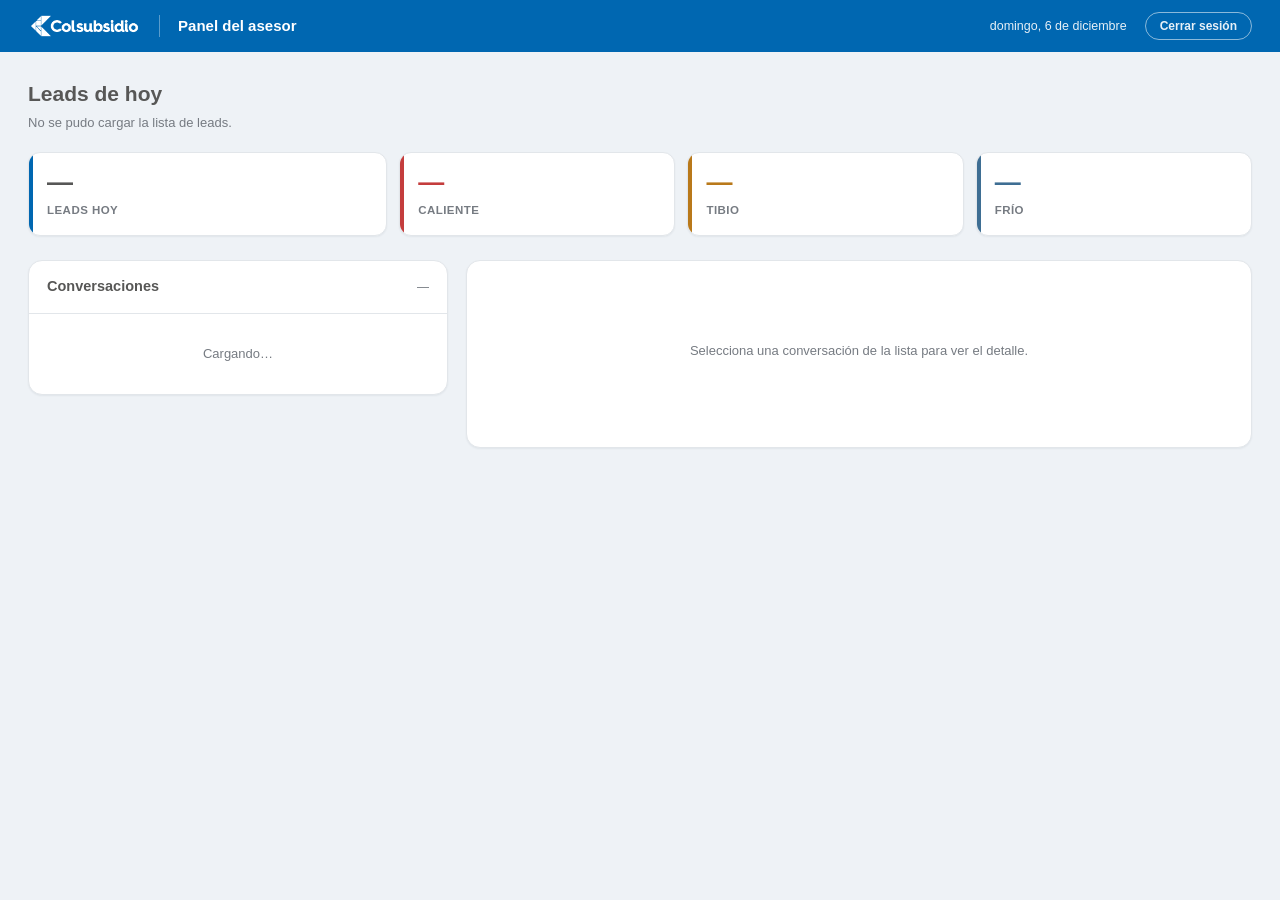
==== static/asesor.html @ 98327824 "Agregar panel del asesor comercial: leads del dia y calculo de segmentacion - Nueva pagina /asesor (" ====
<!doctype html>
<html lang="es">
<head>
<meta charset="utf-8" />
<meta name="viewport" content="width=device-width, initial-scale=1" />
<title>Panel del asesor — Colsubsidio Vivienda</title>
<link rel="stylesheet" href="/static/style.css?v=4" />
<link rel="stylesheet" href="/static/asesor.css?v=1" />
</head>
<body class="pagina-asesor">

<div class="asesor-topbar">
  <img src="/static/img/logo-wordmark-blanco.png?v=4" alt="Colsubsidio" />
  <div class="divisor"></div>
  <div class="titulo">Panel del asesor</div>
  <div class="fecha" id="fecha-hoy"></div>
  <button id="btn-cerrar-sesion" class="asesor-btn-cerrar-sesion">Cerrar sesión</button>
</div>

<div class="asesor-contenido">
  <div class="asesor-encabezado">
    <div>
      <h1>Leads de hoy</h1>
      <div class="sub" id="resumen-sub">Cargando…</div>
    </div>
  </div>

  <div class="asesor-tiles">
    <div class="asesor-tile total">
      <div class="num" id="tile-total">—</div>
      <div class="asesor-etiqueta">Leads hoy</div>
    </div>
    <div class="asesor-tile caliente">
      <div class="num" id="tile-caliente">—</div>
      <div class="asesor-etiqueta">Caliente</div>
    </div>
    <div class="asesor-tile tibio">
      <div class="num" id="tile-tibio">—</div>
      <div class="asesor-etiqueta">Tibio</div>
    </div>
    <div class="asesor-tile frio">
      <div class="num" id="tile-frio">—</div>
      <div class="asesor-etiqueta">Frío</div>
    </div>
  </div>

  <div class="asesor-cuerpo">
    <div class="asesor-panel-caja">
      <div class="asesor-panel-header">
        <h2>Conversaciones</h2>
        <span class="conteo" id="conteo-leads">—</span>
      </div>
      <div class="asesor-lista" id="lista-leads">
        <div class="asesor-vacio">Cargando…</div>
      </div>
    </div>

    <div class="asesor-panel-caja">
      <div class="asesor-detalle-scroll" id="detalle">
        <div class="asesor-vacio-detalle">Selecciona una conversación de la lista para ver el detalle.</div>
      </div>
    </div>
  </div>
</div>

<script src="/static/asesor.js?v=1"></script>
</body>
</html>
---- static/style.css ----
:root {
  --amarillo: #ffd000;
  --amarillo-oscuro: #e0b800;
  --azul: #0067b1;
  --azul-oscuro: #004d85;
  --grafito: #575756;
  --fondo: #f7f9fb;
  --blanco: #ffffff;
  --burbuja-bot: #ffffff;
  --burbuja-user: #eaf4ff;
  --borde: #e2e6ea;
}

* { box-sizing: border-box; }

body {
  margin: 0;
  font-family: "Segoe UI", Roboto, Arial, sans-serif;
  background: var(--fondo);
  color: var(--grafito);
  line-height: 1.5;
}

.contenedor {
  max-width: 1100px;
  margin: 0 auto;
  padding: 0 24px;
}

a { color: var(--azul); }

.btn {
  border: none;
  border-radius: 8px;
  padding: 12px 22px;
  font-size: 15px;
  font-weight: 600;
  cursor: pointer;
  transition: transform 0.1s ease, opacity 0.15s ease;
}
.btn:hover { opacity: 0.9; }
.btn:active { transform: scale(0.98); }
.btn-amarillo { background: var(--amarillo); color: #1a1a1a; }
.btn-azul { background: var(--azul); color: white; }
.btn-grande { padding: 16px 30px; font-size: 17px; }

/* ---------- Header ---------- */
.sitio-header {
  background: var(--azul);
  position: sticky;
  top: 0;
  z-index: 20;
}
.sitio-header-interior {
  display: flex;
  align-items: center;
  justify-content: space-between;
  padding: 14px 24px;
}
.logo-wordmark { height: 28px; }
.sitio-nav { display: flex; align-items: center; gap: 24px; }
.sitio-nav a {
  color: white;
  text-decoration: none;
  font-size: 14px;
  opacity: 0.9;
}
.sitio-nav a:hover { opacity: 1; text-decoration: underline; }

/* ---------- Hero ---------- */
.hero {
  background: linear-gradient(135deg, var(--azul) 0%, var(--azul-oscuro) 100%);
  color: white;
  overflow: hidden;
}
.hero-interior {
  display: flex;
  align-items: center;
  justify-content: space-between;
  gap: 40px;
  padding: 72px 24px;
}
.hero-texto { max-width: 560px; }
.etiqueta {
  display: inline-block;
  background: var(--amarillo);
  color: #1a1a1a;
  font-size: 12px;
  font-weight: 700;
  letter-spacing: 0.04em;
  text-transform: uppercase;
  padding: 5px 12px;
  border-radius: 999px;
  margin-bottom: 16px;
}
.hero h1 {
  font-size: 38px;
  line-height: 1.15;
  margin: 0 0 16px;
}
.hero p {
  font-size: 16px;
  opacity: 0.92;
  margin: 0 0 28px;
}
.hero-marca {
  flex-shrink: 0;
  width: 220px;
  height: 220px;
  display: flex;
  align-items: center;
  justify-content: center;
}
.hero-marca img {
  width: 100%;
  height: 100%;
  object-fit: contain;
  filter: drop-shadow(0 8px 24px rgba(0,0,0,0.25));
}

/* ---------- Proyectos ---------- */
.proyectos { padding: 64px 0; }
.proyectos h2 { font-size: 26px; margin-bottom: 6px; color: #1a1a1a; }
.proyectos-sub { color: #6b7280; margin-top: 0; margin-bottom: 28px; }

.proyectos-grid {
  display: grid;
  grid-template-columns: repeat(auto-fill, minmax(240px, 1fr));
  gap: 18px;
}
.proyecto-card {
  background: white;
  border: 1px solid var(--borde);
  border-radius: 12px;
  padding: 18px;
  border-top: 4px solid var(--amarillo);
}
.proyecto-card h3 {
  margin: 0 0 6px;
  font-size: 16px;
  color: #1a1a1a;
}
.proyecto-card .ciudad {
  font-size: 13px;
  color: #6b7280;
  margin-bottom: 10px;
}
.proyecto-card .segmento {
  display: inline-block;
  font-size: 11px;
  font-weight: 700;
  color: var(--azul);
  background: #e8f2fa;
  padding: 3px 8px;
  border-radius: 999px;
  margin-bottom: 10px;
}
.proyecto-card .amenities {
  font-size: 12.5px;
  color: var(--grafito);
  margin: 0;
  padding: 0;
  list-style: none;
}
.proyecto-card .amenities li { display: inline; }
.proyecto-card .amenities li:not(:last-child)::after { content: " · "; }
.proyecto-card .brochure-link {
  display: inline-block;
  margin-top: 12px;
  font-size: 12.5px;
  font-weight: 600;
  color: var(--azul);
  text-decoration: none;
}
.proyecto-card .brochure-link:hover { text-decoration: underline; }

/* ---------- Panel del asesor (pruebas) ---------- */
.asesor-panel {
  background: white;
  border-top: 1px solid var(--borde);
  padding: 56px 0 72px;
}
.asesor-panel-encabezado {
  display: flex;
  align-items: center;
  gap: 12px;
  margin-bottom: 6px;
}
.asesor-panel-encabezado h2 { font-size: 22px; margin: 0; color: #1a1a1a; }
.chip-prueba {
  font-size: 11px;
  font-weight: 700;
  text-transform: uppercase;
  letter-spacing: 0.03em;
  background: #fff4cc;
  color: #8a6d00;
  border: 1px solid #f0d873;
  padding: 3px 10px;
  border-radius: 999px;
}

#resumen-vacio { color: #6b7280; font-size: 14px; }
#resumen-contenido {
  background: var(--fondo);
  border: 1px solid var(--borde);
  border-radius: 10px;
  padding: 18px;
  font-size: 13px;
  white-space: pre-wrap;
  font-family: "Segoe UI", Roboto, Arial, sans-serif;
  max-width: 720px;
}
#btn-enviar-asesor { margin-top: 14px; }
#estado-envio { margin-top: 10px; font-size: 13px; }

/* ---------- Footer ---------- */
.sitio-footer {
  background: var(--grafito);
  color: white;
  padding: 20px 0;
  font-size: 13px;
  text-align: center;
}
.sitio-footer p { margin: 0; opacity: 0.85; }

/* ---------- Widget de chat flotante ---------- */
.chat-flotante-btn {
  position: fixed;
  bottom: 26px;
  right: 26px;
  width: 60px;
  height: 60px;
  border-radius: 50%;
  border: none;
  background: var(--amarillo);
  color: #1a1a1a;
  box-shadow: 0 6px 18px rgba(0,0,0,0.25);
  cursor: pointer;
  display: flex;
  align-items: center;
  justify-content: center;
  z-index: 30;
  transition: transform 0.15s ease;
}
.chat-flotante-btn:hover { transform: scale(1.06); }

.ventana-chat {
  position: fixed;
  bottom: 100px;
  right: 26px;
  width: 380px;
  height: 560px;
  max-height: calc(100vh - 140px);
  background: white;
  border-radius: 16px;
  box-shadow: 0 12px 40px rgba(0,0,0,0.25);
  display: flex;
  flex-direction: column;
  overflow: hidden;
  z-index: 30;
}

.chat-header {
  background: var(--azul);
  color: white;
  padding: 14px 16px;
  display: flex;
  align-items: center;
  gap: 12px;
}
.chat-header-avatar {
  width: 34px;
  height: 34px;
  background: white;
  border-radius: 50%;
  padding: 5px;
  object-fit: contain;
}
.chat-header-texto { flex: 1; min-width: 0; }
.chat-header-nombre {
  font-weight: 600;
  font-size: 14.5px;
  white-space: nowrap;
  overflow: hidden;
  text-overflow: ellipsis;
}
.chat-header-estado { font-size: 12px; opacity: 0.85; }
.chat-header-cerrar {
  background: none;
  border: none;
  color: white;
  font-size: 16px;
  cursor: pointer;
  opacity: 0.85;
  padding: 4px;
}
.chat-header-cerrar:hover { opacity: 1; }
.chat-header-finalizar {
  background: none;
  border: 1px solid rgba(255,255,255,0.6);
  color: white;
  font-size: 12px;
  font-weight: 600;
  border-radius: 999px;
  padding: 5px 12px;
  cursor: pointer;
  opacity: 0.9;
  flex-shrink: 0;
}
.chat-header-finalizar:hover { opacity: 1; background: rgba(255,255,255,0.12); }

.chat-inicio {
  padding: 22px;
  flex: 1;
  display: flex;
  flex-direction: column;
}
.chat-inicio p { margin-top: 0; font-size: 14px; }
.chat-inicio input {
  width: 100%;
  padding: 10px 12px;
  border: 1px solid var(--borde);
  border-radius: 8px;
  font-size: 14px;
  margin-bottom: 14px;
}
.chat-inicio .btn { width: 100%; }
.ayuda { font-size: 12px; color: #6b7280; margin-top: 14px; }

.chat-cuerpo {
  display: flex;
  flex-direction: column;
  flex: 1;
  min-height: 0;
}
.chat-mensajes {
  flex: 1;
  overflow-y: auto;
  padding: 16px;
  display: flex;
  flex-direction: column;
  gap: 10px;
  background: var(--fondo);
}
.burbuja {
  max-width: 82%;
  padding: 9px 13px;
  border-radius: 12px;
  font-size: 14px;
  line-height: 1.45;
  box-shadow: 0 1px 2px rgba(0,0,0,0.06);
  white-space: pre-wrap;
}
.burbuja.bot {
  align-self: flex-start;
  background: var(--burbuja-bot);
  border: 1px solid var(--borde);
  border-top-left-radius: 2px;
}
.burbuja.user {
  align-self: flex-end;
  background: var(--azul);
  color: white;
  border-top-right-radius: 2px;
}

.burbuja a {
  word-break: break-all;
}
.burbuja.bot a {
  color: var(--azul);
}
.burbuja.user a {
  color: white;
  text-decoration-color: rgba(255,255,255,0.6);
}

.burbuja.escribiendo {
  display: flex;
  align-items: center;
  gap: 4px;
  padding: 12px 14px;
}
.burbuja.escribiendo span {
  width: 6px;
  height: 6px;
  border-radius: 50%;
  background: #b6bcc2;
  animation: parpadeo 1.2s infinite ease-in-out;
}
.burbuja.escribiendo span:nth-child(2) { animation-delay: 0.2s; }
.burbuja.escribiendo span:nth-child(3) { animation-delay: 0.4s; }
@keyframes parpadeo {
  0%, 60%, 100% { opacity: 0.3; transform: translateY(0); }
  30% { opacity: 1; transform: translateY(-3px); }
}

.chat-input-bar {
  display: flex;
  gap: 8px;
  padding: 12px;
  background: white;
  border-top: 1px solid var(--borde);
}
.chat-input-bar input {
  flex: 1;
  padding: 10px 14px;
  border-radius: 20px;
  border: 1px solid var(--borde);
  font-size: 14px;
}
.chat-input-bar input:focus { outline: 2px solid var(--azul); outline-offset: -1px; }
.chat-input-bar button {
  width: 40px;
  height: 40px;
  border-radius: 50%;
  border: none;
  background: var(--azul);
  color: white;
  font-size: 15px;
  cursor: pointer;
  flex-shrink: 0;
}
.chat-input-bar button:hover { background: var(--azul-oscuro); }
.chat-input-bar input:disabled, .chat-input-bar button:disabled {
  opacity: 0.5;
  cursor: not-allowed;
}

.chat-finalizado-barra {
  display: flex;
  align-items: center;
  justify-content: space-between;
  gap: 10px;
  padding: 12px;
  background: white;
  border-top: 1px solid var(--borde);
  font-size: 13px;
  color: var(--grafito);
}
.chat-finalizado-barra .btn {
  padding: 8px 14px;
  font-size: 13px;
  white-space: nowrap;
}

.oculto { display: none !important; }

/* ---------- Responsive ---------- */
@media (max-width: 720px) {
  .hero-interior { flex-direction: column; text-align: center; padding: 48px 20px; }
  .hero-texto { max-width: none; }
  .hero-marca { width: 140px; height: 140px; }
  .sitio-nav { gap: 12px; }
  .sitio-nav a { display: none; }
  .ventana-chat {
    top: 0;
    right: 0;
    bottom: 0;
    left: 0;
    width: auto;
    max-height: none;
    border-radius: 0;
    /* pantalla completa en movil: si se usara una caja flotante con bottom
       fijo + vh, el teclado en pantalla la desalinea (el header y el boton
       de cerrar quedan tapados/fuera de la vista al escribir). 100dvh se
       ajusta al viewport visible cuando el teclado esta abierto; el 100vh
       de respaldo es para navegadores que no soportan dvh (la declaracion
       invalida se ignora, no pisa la anterior). */
    height: 100vh;
    height: 100dvh;
  }
  .chat-flotante-btn { right: 18px; bottom: 18px; }
}
---- static/asesor.css ----
/* Estilos del panel del asesor comercial (/asesor). Reutiliza las
   variables de marca y los componentes (.btn, .burbuja, etc.) definidos en
   style.css -- este archivo solo agrega lo que es especifico del dashboard. */

:root {
  --azul-tinta: #e7f0f8;
  --panel-fondo: #eef2f6;
  --texto-tenue: #767b82;

  --caliente: #c43d3d;    --caliente-bg: #fbe8e7;
  --tibio: #b9791a;       --tibio-bg: #fbf1de;
  --frio: #3e6e93;        --frio-bg: #e9f1f7;
  --sindatos: #6b6b6a;    --sindatos-bg: #ececec;
}

body.pagina-asesor {
  background: var(--panel-fondo);
}

.asesor-topbar {
  background: var(--azul);
  color: white;
  padding: 12px 28px;
  display: flex;
  align-items: center;
  gap: 18px;
  position: sticky;
  top: 0;
  z-index: 10;
}
.asesor-topbar img { height: 24px; display: block; }
.asesor-topbar .divisor { width: 1px; height: 22px; background: rgba(255, 255, 255, 0.35); }
.asesor-topbar .titulo { font-size: 15px; font-weight: 600; }
.asesor-topbar .fecha { margin-left: auto; font-size: 12.5px; opacity: 0.9; }
.asesor-btn-cerrar-sesion {
  background: none;
  border: 1px solid rgba(255, 255, 255, 0.6);
  color: white;
  font-size: 12px;
  font-weight: 600;
  border-radius: 999px;
  padding: 6px 14px;
  cursor: pointer;
  opacity: 0.9;
  flex-shrink: 0;
}
.asesor-btn-cerrar-sesion:hover { opacity: 1; background: rgba(255, 255, 255, 0.12); }

.asesor-contenido {
  max-width: 1280px;
  margin: 0 auto;
  padding: 26px 28px 60px;
}

.asesor-encabezado {
  display: flex;
  align-items: baseline;
  justify-content: space-between;
  margin-bottom: 20px;
  flex-wrap: wrap;
  gap: 10px;
}
.asesor-encabezado h1 { font-size: 21px; margin: 0; font-weight: 700; }
.asesor-encabezado .sub { color: var(--texto-tenue); font-size: 13px; margin-top: 3px; }

/* --- Tiles de resumen --- */
.asesor-tiles {
  display: grid;
  grid-template-columns: 1.3fr repeat(3, 1fr);
  gap: 12px;
  margin-bottom: 24px;
}
.asesor-tile {
  background: white;
  border: 1px solid var(--borde);
  border-radius: 12px;
  padding: 16px 18px;
  box-shadow: 0 1px 2px rgba(20, 30, 45, 0.06);
  position: relative;
  overflow: hidden;
}
.asesor-tile::before {
  content: "";
  position: absolute; left: 0; top: 0; bottom: 0; width: 4px;
  background: var(--raya, var(--azul));
}
.asesor-tile .num { font-size: 26px; font-weight: 800; font-variant-numeric: tabular-nums; line-height: 1; }
.asesor-tile .asesor-etiqueta {
  font-size: 11.5px; font-weight: 700; text-transform: uppercase;
  letter-spacing: 0.04em; color: var(--texto-tenue); margin-top: 7px;
}
.asesor-tile.total { --raya: var(--azul); }
.asesor-tile.caliente { --raya: var(--caliente); }
.asesor-tile.tibio { --raya: var(--tibio); }
.asesor-tile.frio { --raya: var(--frio); }
.asesor-tile.caliente .num { color: var(--caliente); }
.asesor-tile.tibio .num { color: var(--tibio); }
.asesor-tile.frio .num { color: var(--frio); }

/* --- Layout de dos columnas --- */
.asesor-cuerpo {
  display: grid;
  grid-template-columns: minmax(0, 420px) 1fr;
  gap: 18px;
  align-items: start;
}
.asesor-panel-caja {
  background: white;
  border: 1px solid var(--borde);
  border-radius: 14px;
  box-shadow: 0 1px 2px rgba(20, 30, 45, 0.06);
}
.asesor-panel-header {
  padding: 15px 18px;
  border-bottom: 1px solid var(--borde);
  display: flex; align-items: center; justify-content: space-between;
}
.asesor-panel-header h2 { font-size: 14.5px; margin: 0; font-weight: 700; }
.asesor-panel-header .conteo { font-size: 12px; color: var(--texto-tenue); }

/* --- Lista de leads --- */
.asesor-lista { max-height: 640px; overflow-y: auto; }
.asesor-fila {
  display: flex; align-items: center; gap: 12px;
  padding: 13px 18px; border-bottom: 1px solid var(--borde);
  cursor: pointer; transition: background 0.12s ease;
}
.asesor-fila:last-child { border-bottom: none; }
.asesor-fila:hover { background: var(--azul-tinta); }
.asesor-fila.activa { background: var(--azul-tinta); box-shadow: inset 3px 0 0 var(--azul); }
.asesor-fila .iniciales {
  width: 34px; height: 34px; border-radius: 50%;
  background: var(--fondo); border: 1px solid var(--borde);
  display: flex; align-items: center; justify-content: center;
  font-size: 12px; font-weight: 700; color: var(--grafito); flex-shrink: 0;
}
.asesor-fila .info { flex: 1; min-width: 0; }
.asesor-fila .nombre {
  font-size: 13.5px; font-weight: 600;
  white-space: nowrap; overflow: hidden; text-overflow: ellipsis;
  display: flex; align-items: center; gap: 6px;
}
.asesor-fila .meta {
  font-size: 11.5px; color: var(--texto-tenue); margin-top: 2px;
  white-space: nowrap; overflow: hidden; text-overflow: ellipsis;
}
.asesor-fila .derecha { text-align: right; flex-shrink: 0; }
.asesor-fila .score { font-size: 15px; font-weight: 800; font-variant-numeric: tabular-nums; }
.asesor-fila .hora { font-size: 11px; color: var(--texto-tenue); margin-top: 2px; }

.asesor-pill {
  display: inline-flex; align-items: center; gap: 5px;
  font-size: 10.5px; font-weight: 700; text-transform: uppercase; letter-spacing: 0.03em;
  padding: 3px 9px; border-radius: 999px;
}
.asesor-pill.caliente { background: var(--caliente-bg); color: var(--caliente); }
.asesor-pill.tibio { background: var(--tibio-bg); color: var(--tibio); }
.asesor-pill.frio { background: var(--frio-bg); color: var(--frio); }
.asesor-pill.sindatos { background: var(--sindatos-bg); color: var(--sindatos); }

.asesor-punto-en-curso {
  width: 6px; height: 6px; border-radius: 50%; background: #2fa84f; flex-shrink: 0;
  animation: asesor-pulso-verde 1.8s infinite;
}
@keyframes asesor-pulso-verde {
  0%, 100% { box-shadow: 0 0 0 0 rgba(47, 168, 79, 0.5); }
  70% { box-shadow: 0 0 0 5px rgba(47, 168, 79, 0); }
}

.asesor-vacio {
  padding: 30px 18px; text-align: center; color: var(--texto-tenue); font-size: 13px;
}

/* --- Panel de detalle --- */
.asesor-detalle-scroll { padding: 20px 22px 26px; }
.asesor-detalle-encabezado {
  display: flex; align-items: flex-start; justify-content: space-between; gap: 14px; margin-bottom: 18px;
}
.asesor-detalle-encabezado .quien { display: flex; align-items: center; gap: 12px; }
.asesor-avatar-grande {
  width: 44px; height: 44px; border-radius: 50%;
  background: var(--azul-tinta); color: var(--azul);
  display: flex; align-items: center; justify-content: center;
  font-weight: 800; font-size: 15px; flex-shrink: 0;
}
.asesor-detalle-encabezado h3 { margin: 0; font-size: 17px; font-weight: 700; }
.asesor-detalle-encabezado .telefono { font-size: 12.5px; color: var(--texto-tenue); margin-top: 2px; }
.asesor-estado-fase {
  font-size: 11.5px; font-weight: 700; color: var(--texto-tenue);
  text-transform: uppercase; letter-spacing: 0.03em;
  display: flex; align-items: center; gap: 6px; margin-top: 6px;
}

.asesor-seccion-titulo {
  font-size: 11px; font-weight: 700; text-transform: uppercase; letter-spacing: 0.05em;
  color: var(--texto-tenue); margin: 26px 0 10px;
}
.asesor-seccion-titulo:first-of-type { margin-top: 0; }

/* --- Torta del score --- */
.asesor-torta-wrap {
  display: flex; align-items: center; gap: 20px; flex-wrap: wrap;
  background: var(--fondo); border: 1px solid var(--borde); border-radius: 12px; padding: 16px;
}
.asesor-torta-wrap svg { width: 150px; height: 150px; flex-shrink: 0; }
.asesor-torta-leyenda { list-style: none; margin: 0; padding: 0; flex: 1; min-width: 200px; }
.asesor-torta-leyenda li { display: flex; align-items: center; gap: 8px; font-size: 12.5px; padding: 5px 0; }
.asesor-torta-leyenda .swatch { width: 10px; height: 10px; border-radius: 3px; flex-shrink: 0; }
.asesor-torta-leyenda .etiqueta-item { flex: 1; min-width: 0; }
.asesor-torta-leyenda .valor-item { font-weight: 700; font-variant-numeric: tabular-nums; flex-shrink: 0; }
.asesor-torta-leyenda .pct-item { color: var(--texto-tenue); font-size: 11px; flex-shrink: 0; width: 34px; text-align: right; }

.asesor-sin-score {
  background: var(--sindatos-bg); color: var(--sindatos);
  border-radius: 12px; padding: 16px; font-size: 13px; line-height: 1.5;
}

/* --- Tarjetas de apoyo --- */
.asesor-tarjetas-apoyo { display: grid; grid-template-columns: 1fr 1fr; gap: 10px; }
.asesor-tarjeta-apoyo { border: 1px solid var(--borde); border-radius: 10px; padding: 12px 13px; }
.asesor-tarjeta-apoyo .titulo-mini {
  font-size: 11px; font-weight: 700; color: var(--texto-tenue);
  text-transform: uppercase; letter-spacing: 0.03em; margin-bottom: 7px;
}
.asesor-tarjeta-apoyo .dato-linea { display: flex; justify-content: space-between; font-size: 12.5px; padding: 3px 0; }
.asesor-tarjeta-apoyo .dato-linea span:last-child { font-weight: 700; font-variant-numeric: tabular-nums; }
.asesor-subsidio-item { font-size: 12.5px; padding: 6px 0; border-bottom: 1px dashed var(--borde); }
.asesor-subsidio-item:last-child { border-bottom: none; }
.asesor-subsidio-item .nombre-sub { font-weight: 700; }
.asesor-subsidio-item .req-sub { color: var(--texto-tenue); font-size: 11.5px; }

/* --- Transcript (reutiliza .burbuja de style.css) --- */
.asesor-chat-transcript {
  background: var(--fondo); border: 1px solid var(--borde); border-radius: 12px; padding: 14px;
  display: flex; flex-direction: column; gap: 9px; max-height: 340px; overflow-y: auto;
}
.asesor-chat-nota {
  text-align: center; font-size: 12px; color: var(--texto-tenue); padding: 10px 0 2px;
}
.asesor-no-disponible {
  background: var(--sindatos-bg); color: var(--texto-tenue);
  border-radius: 10px; padding: 14px; font-size: 12.5px; text-align: center;
}

.asesor-vacio-detalle {
  padding: 60px 20px; text-align: center; color: var(--texto-tenue); font-size: 13px;
}

@media (max-width: 900px) {
  .asesor-tiles { grid-template-columns: repeat(2, 1fr); }
  .asesor-cuerpo { grid-template-columns: 1fr; }
  .asesor-tarjetas-apoyo { grid-template-columns: 1fr; }
}
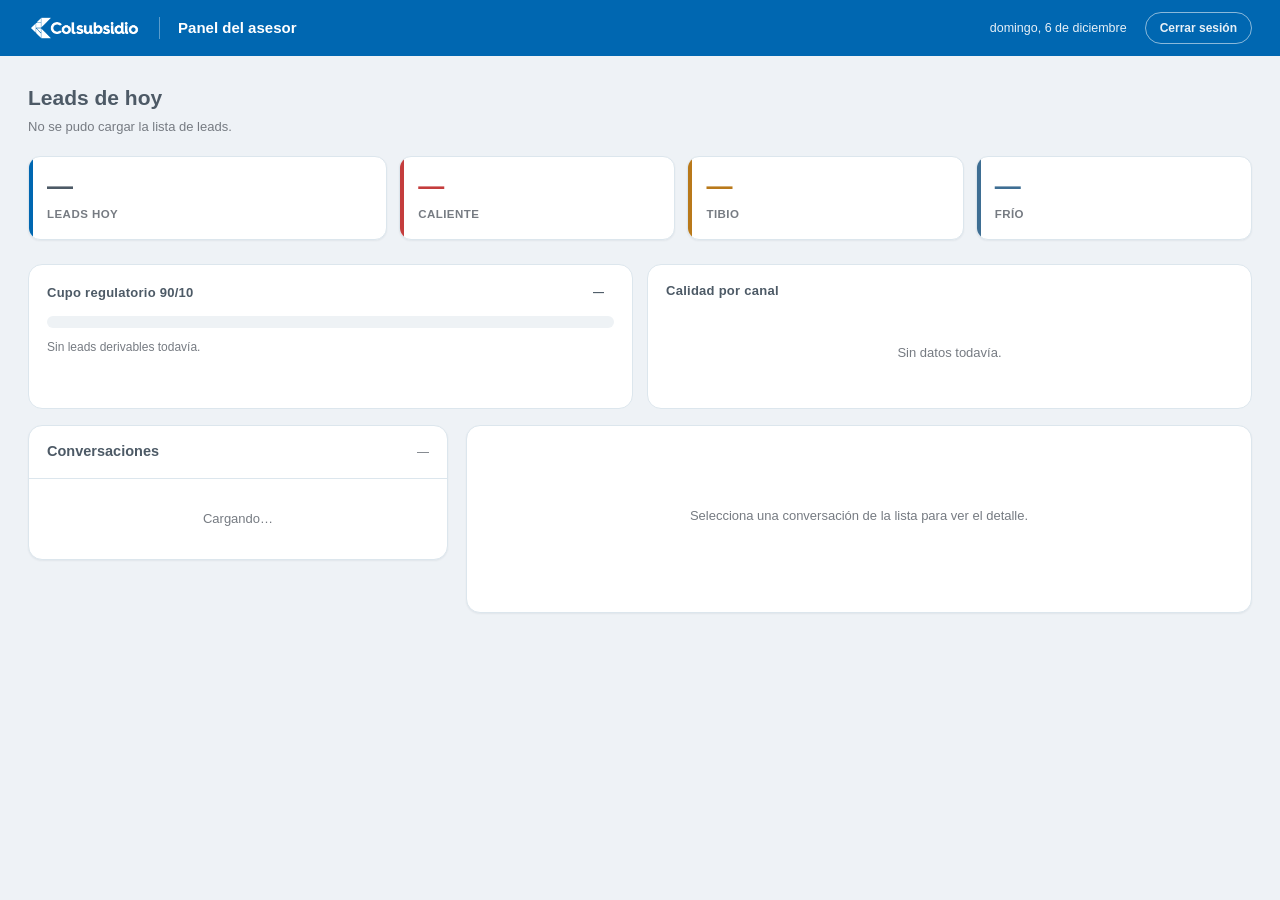
==== commit 65493812: "Conectar la demo con el problema del reto: canal, cupo 90/10 y nutricion Tres piezas que el planteo " ====
--- a/static/asesor.html
+++ b/static/asesor.html
@@ -44,6 +44,30 @@
     </div>
   </div>
 
+  <!-- La regla 90/10 es una cuota sobre el total de ventas, no un descuento
+       por lead: el scoring ya penaliza al no afiliado uno por uno, pero solo
+       una vista agregada dice cuánto cupo queda. -->
+  <div class="asesor-operacion">
+    <section class="asesor-cuota" id="bloque-cuota">
+      <header>
+        <h2>Cupo regulatorio 90/10</h2>
+        <span class="asesor-cuota-estado" id="cuota-estado">—</span>
+      </header>
+      <div class="asesor-cuota-barra" role="img" aria-labelledby="cuota-detalle">
+        <div class="asesor-cuota-afiliados" id="cuota-barra-afiliados"></div>
+        <div class="asesor-cuota-no-afiliados" id="cuota-barra-no-afiliados"></div>
+      </div>
+      <p class="asesor-cuota-detalle" id="cuota-detalle">Sin leads derivables todavía.</p>
+    </section>
+
+    <section class="asesor-canales">
+      <header><h2>Calidad por canal</h2></header>
+      <div id="tabla-canales" class="asesor-canales-tabla">
+        <div class="asesor-vacio">Sin datos todavía.</div>
+      </div>
+    </section>
+  </div>
+
   <div class="asesor-cuerpo">
     <div class="asesor-panel-caja">
       <div class="asesor-panel-header">
--- a/static/style.css
+++ b/static/style.css
@@ -1,474 +1,77 @@
-:root {
-  --amarillo: #ffd000;
-  --amarillo-oscuro: #e0b800;
-  --azul: #0067b1;
-  --azul-oscuro: #004d85;
-  --grafito: #575756;
-  --fondo: #f7f9fb;
-  --blanco: #ffffff;
-  --burbuja-bot: #ffffff;
-  --burbuja-user: #eaf4ff;
-  --borde: #e2e6ea;
-}
+:root { --amarillo:#ffd000; --amarillo-suave:#fff4bf; --azul:#0067b1; --azul-oscuro:#004d85; --azul-tinta:#073b67; --coral:#ff7a59; --menta:#c9f0d8; --grafito:#4d5a66; --fondo:#f7fafc; --blanco:#fff; --borde:#dce6ed; --sombra:0 14px 36px rgba(6, 61, 105, .14); }
+* { box-sizing:border-box; }
+body { margin:0; color:var(--grafito); background:var(--fondo); font-family:"Segoe UI", Roboto, Arial, sans-serif; line-height:1.5; }
+button, input { font:inherit; }
+button { cursor:pointer; }
+.contenedor { width:min(1100px, 100%); margin:0 auto; padding:0 24px; }
+.oculto { display:none !important; }
+.sr-only { position:absolute; width:1px; height:1px; padding:0; margin:-1px; overflow:hidden; clip:rect(0,0,0,0); white-space:nowrap; border:0; }
+.btn { border:0; border-radius:14px; padding:12px 20px; font-size:15px; font-weight:800; box-shadow:0 3px 0 rgba(0,0,0,.1); transition:transform .16s ease, box-shadow .16s ease, filter .16s ease; }
+.btn:hover { transform:translateY(-2px); filter:brightness(1.02); box-shadow:0 5px 0 rgba(0,0,0,.1); }
+.btn:active { transform:translateY(1px); box-shadow:0 1px 0 rgba(0,0,0,.1); }
+.btn-amarillo { background:var(--amarillo); color:#24303a; }
+.btn-azul { background:var(--azul); color:#fff; }
+.btn-grande { padding:15px 23px; font-size:16px; }
 
-* { box-sizing: border-box; }
+/* Landing */
+.sitio-header { position:sticky; top:0; z-index:20; background:var(--azul); box-shadow:0 2px 12px rgba(0,57,101,.18); }
+.sitio-header-interior { display:flex; align-items:center; justify-content:space-between; min-height:60px; }
+.logo-wordmark { height:28px; }
+.sitio-nav { display:flex; gap:23px; align-items:center; }
+.sitio-nav a { color:#fff; font-size:14px; font-weight:600; text-decoration:none; opacity:.92; }
+.sitio-nav a:hover { text-decoration:underline; }
+.sitio-nav .btn { padding:9px 15px; border-radius:11px; font-size:13px; }
+.hero { position:relative; overflow:hidden; color:#fff; background:linear-gradient(120deg, var(--azul) 0%, #087cc5 61%, #1598d6 100%); }
+.hero::after { content:""; position:absolute; width:500px; height:500px; right:-180px; top:-250px; border:70px solid rgba(255,255,255,.08); border-radius:50%; }
+.hero-interior { position:relative; z-index:1; display:flex; min-height:400px; align-items:center; justify-content:space-between; gap:60px; padding-top:58px; padding-bottom:58px; }
+.hero-texto { max-width:590px; }
+.etiqueta,.seccion-eyebrow { display:inline-block; color:#533c00; background:var(--amarillo); border-radius:999px; padding:5px 11px; font-size:11px; font-weight:900; letter-spacing:.08em; text-transform:uppercase; }
+.hero h1 { max-width:580px; margin:14px 0; font-size:clamp(34px, 4vw, 50px); line-height:1.06; letter-spacing:-.035em; }
+.hero p { max-width:535px; margin:0 0 26px; font-size:17px; opacity:.94; }
+.hero-ilustracion { position:relative; width:330px; height:265px; flex:none; align-self:flex-end; }
+.hero-sol { position:absolute; right:20px; top:8px; width:54px; height:54px; border-radius:50%; background:var(--amarillo); box-shadow:0 0 0 12px rgba(255,208,0,.16); }
+.hero-casa { position:absolute; bottom:0; left:66px; width:190px; height:135px; border-radius:10px 10px 0 0; background:#fff; box-shadow:inset 0 -8px #e6f3f8; }
+.hero-casa::before { content:""; position:absolute; left:-17px; top:-72px; border-left:112px solid transparent; border-right:112px solid transparent; border-bottom:78px solid #ff986c; }
+.hero-casa span { position:absolute; width:39px; height:52px; bottom:0; left:76px; border-radius:8px 8px 0 0; background:#076aaf; }
+.hero-casa i,.hero-casa b { position:absolute; top:31px; width:29px; height:31px; border:5px solid #66bddd; background:#d6f5ff; }
+.hero-casa i { left:28px; }.hero-casa b { right:28px; }
+.hero-arbol { position:absolute; bottom:0; width:26px; height:82px; border-radius:20px 20px 0 0; background:#5bc686; }
+.hero-arbol::after { content:""; position:absolute; top:-26px; left:-14px; width:54px; height:54px; border-radius:50%; background:#a9e380; }
+.hero-arbol-uno { left:17px; height:64px; }.hero-arbol-dos { right:4px; height:96px; }
+.proyectos { padding:64px 0 70px; }.seccion-eyebrow { color:#0b6695; background:#d8f3fd; }.proyectos h2 { margin:10px 0 5px; color:#20313f; font-size:28px; letter-spacing:-.02em; }.proyectos-sub { margin:0 0 27px; color:#6b7781; }
+.proyectos-grid { display:grid; grid-template-columns:repeat(auto-fill, minmax(240px, 1fr)); gap:17px; }.proyecto-card { background:#fff; padding:19px; border:1px solid var(--borde); border-radius:18px; border-bottom:4px solid #bce7f8; box-shadow:0 4px 13px rgba(29,79,107,.04); transition:transform .18s ease, box-shadow .18s ease; }.proyecto-card:hover { transform:translateY(-4px); box-shadow:var(--sombra); }.proyecto-card h3 { margin:0 0 5px; color:#1c2e3d; font-size:16px; }.proyecto-card .ciudad { margin-bottom:10px; color:#6b7781; font-size:13px; }.proyecto-card .segmento { display:inline-block; margin-bottom:10px; border-radius:999px; padding:3px 8px; color:var(--azul); background:#eaf6fc; font-size:11px; font-weight:800; }.proyecto-card .amenities { margin:0; padding:0; list-style:none; color:var(--grafito); font-size:12.5px; }.proyecto-card .amenities li { display:inline; }.proyecto-card .amenities li:not(:last-child)::after { content:" · "; }.proyecto-card .brochure-link { display:inline-block; margin-top:12px; color:var(--azul); font-size:12.5px; font-weight:800; text-decoration:none; }.proyecto-card .brochure-link:hover { text-decoration:underline; }
+.asesor-panel { padding:55px 0 70px; border-top:1px solid var(--borde); background:#fff; }.asesor-panel-encabezado { display:flex; gap:12px; align-items:center; }.asesor-panel-encabezado h2 { margin:0; color:#20313f; font-size:22px; }.chip-prueba { padding:3px 9px; border:1px solid #f0d873; border-radius:999px; color:#866900; background:#fff7d6; font-size:10px; font-weight:900; letter-spacing:.05em; text-transform:uppercase; }#resumen-vacio { color:#6b7781; font-size:14px; }#resumen-contenido { max-width:720px; padding:18px; border:1px solid var(--borde); border-radius:13px; background:var(--fondo); font-family:inherit; font-size:13px; white-space:pre-wrap; }#btn-enviar-asesor { margin-top:14px; }#estado-envio { margin-top:10px; font-size:13px; }.sitio-footer { padding:20px 0; color:#fff; background:#344653; font-size:13px; text-align:center; }.sitio-footer p { margin:0; opacity:.9; }
 
-body {
-  margin: 0;
-  font-family: "Segoe UI", Roboto, Arial, sans-serif;
-  background: var(--fondo);
-  color: var(--grafito);
-  line-height: 1.5;
-}
+/* Conversación */
+.chat-flotante-btn { position:fixed; z-index:30; right:25px; bottom:23px; display:flex; align-items:center; gap:7px; border:0; border-radius:999px; padding:13px 17px; color:#20313f; background:var(--amarillo); box-shadow:0 9px 25px rgba(2,53,92,.28); font-weight:900; transition:transform .16s ease; }.chat-flotante-btn:hover { transform:translateY(-3px) scale(1.02); }.chat-flotante-btn span:first-child { font-size:20px; }.chat-flotante-texto { font-size:14px; }
+.ventana-chat { position:fixed; z-index:31; right:25px; bottom:23px; width:430px; height:min(735px, calc(100vh - 46px)); display:flex; flex-direction:column; overflow:hidden; border:1px solid rgba(0,74,130,.12); border-radius:24px; background:#fff; box-shadow:0 21px 65px rgba(0,43,79,.27); animation:subir .28s ease both; }@keyframes subir { from { opacity:0; transform:translateY(14px) scale(.98); } to { opacity:1; transform:none; } }
+.chat-header { display:flex; align-items:center; min-height:48px; padding:0 16px; color:#eaf7ff; background:var(--azul-tinta); }.chat-header-identidad { display:flex; flex:1; align-items:center; gap:8px; font-size:12px; font-weight:700; }.chat-header-punto { width:8px; height:8px; border-radius:50%; background:#70e098; box-shadow:0 0 0 3px rgba(112,224,152,.14); }.chat-header-cerrar { width:30px; height:30px; padding:0; border:0; color:#fff; background:transparent; font-size:25px; line-height:1; opacity:.8; }.chat-header-cerrar:hover { opacity:1; }.chat-header-finalizar { margin-right:9px; border:1px solid rgba(255,255,255,.58); border-radius:999px; padding:4px 10px; color:#fff; background:transparent; font-size:11px; font-weight:800; }
+.companera { position:relative; min-height:132px; display:flex; align-items:center; overflow:hidden; padding:15px 19px; background:linear-gradient(135deg, #e4f7ff, #f7fbff); }.companera::after { content:""; position:absolute; bottom:-32px; left:-20px; width:225px; height:65px; border-radius:50%; background:#c9f0d8; opacity:.58; }.companera-texto { position:relative; z-index:1; width:57%; }.estado-avatar { display:block; margin-bottom:5px; color:#1075a3; font-size:11px; font-weight:900; text-transform:uppercase; letter-spacing:.06em; }.companera strong { display:block; color:#174566; font-size:18px; line-height:1.15; letter-spacing:-.025em; }.avatar-wrap { position:absolute; z-index:2; right:8px; bottom:-4px; width:150px; height:150px; }.avatar { width:100%; height:100%; overflow:visible; }.avatar-halo { fill:#a9e5f8; }.avatar-cuerpo { fill:#096db2; }.avatar-camiseta { fill:#ff8360; }.avatar-casa-icono { fill:#ffd000; }.avatar-cabello,.avatar-flequillo { fill:#422c41; }.avatar-cara { fill:#bd704f; }.avatar-mejilla { fill:#e99778; opacity:.5; }.avatar-ojo { fill:#263348; }.avatar-boca { fill:none; stroke:#843b38; stroke-width:2.3; stroke-linecap:round; }.avatar-brazo { fill:none; stroke:#bd704f; stroke-width:12; stroke-linecap:round; }.chispa { position:absolute; z-index:3; color:#ffb800; font-size:20px; opacity:0; }.chispa-uno { top:23px; left:16px; }.chispa-dos { right:8px; top:45px; }
+.progreso-chat { padding:9px 19px 11px; border-bottom:1px solid #ebf0f2; background:#fff; }.progreso-label { display:flex; justify-content:space-between; margin-bottom:6px; color:#73818b; font-size:11px; font-weight:800; }.progreso-label span:first-child { color:#27719a; }.progreso-pista { height:8px; overflow:hidden; border-radius:999px; background:#e7eef2; }.progreso-barra { width:0%; height:100%; border-radius:inherit; background:linear-gradient(90deg, #42c68b, #9ce0a7); transition:width .55s cubic-bezier(.2,.9,.25,1); }
+.chat-inicio { display:flex; flex:1; flex-direction:column; padding:23px 20px; background:#fff; }.chat-inicio p { margin:0 0 16px; color:#60707b; font-size:14px; }.chat-inicio input { width:100%; margin-bottom:12px; padding:13px 14px; border:2px solid #dce8ed; border-radius:13px; color:#263948; outline:0; }.chat-inicio input:focus { border-color:#4cb9df; box-shadow:0 0 0 3px rgba(76,185,223,.15); }.chat-inicio .btn { width:100%; }.ayuda { margin-top:17px !important; color:#87939c !important; font-size:12px !important; }.chat-cuerpo { display:flex; flex:1; min-height:0; flex-direction:column; }.chat-mensajes { display:flex; flex:1; flex-direction:column; gap:11px; overflow-y:auto; padding:16px 17px; background:#f7fafc; }.burbuja { max-width:84%; padding:10px 13px; border-radius:15px; font-size:14px; line-height:1.42; white-space:pre-wrap; animation:mensaje-entra .25s ease both; }@keyframes mensaje-entra { from { opacity:0; transform:translateY(5px); } to { opacity:1; transform:none; } }.burbuja.bot { align-self:flex-start; border:1px solid #e0e9ed; border-bottom-left-radius:4px; color:#40515d; background:#fff; box-shadow:0 2px 7px rgba(22,64,91,.05); }.burbuja.user { align-self:flex-end; border-bottom-right-radius:4px; color:#fff; background:var(--azul); }.burbuja a { word-break:break-all; }.burbuja.bot a { color:var(--azul); }.burbuja.user a { color:#fff; }.burbuja.escribiendo { display:flex; align-items:center; gap:4px; min-width:60px; padding:13px 14px; }.burbuja.escribiendo span { width:6px; height:6px; border-radius:50%; background:#76a3bc; animation:parpadeo 1.15s infinite ease-in-out; }.burbuja.escribiendo span:nth-child(2) { animation-delay:.16s; }.burbuja.escribiendo span:nth-child(3) { animation-delay:.32s; }@keyframes parpadeo { 0%,60%,100% { opacity:.25; transform:translateY(0); } 30% { opacity:1; transform:translateY(-3px); } }
+.respuestas-rapidas { display:flex; flex-wrap:wrap; gap:7px; padding:10px 13px; border-top:1px solid #edf1f4; background:#fff; }.respuesta-rapida { max-width:100%; overflow:hidden; border:1px solid #9bd4eb; border-radius:999px; padding:7px 11px; color:#126d9a; background:#f3fbfe; font-size:12px; font-weight:800; text-overflow:ellipsis; white-space:nowrap; transition:background .15s ease, transform .15s ease; }.respuesta-rapida:hover { transform:translateY(-1px); background:#dff4fb; }.proyecto-recomendado { margin:0 13px 10px; padding:14px; border:1px solid #9edec0; border-radius:15px; background:linear-gradient(135deg, #f2fff6, #fffef2); box-shadow:0 4px 12px rgba(22,109,69,.08); animation:mensaje-entra .3s ease both; }.recomendado-insignia { display:inline-block; margin-bottom:4px; color:#177449; font-size:10px; font-weight:900; letter-spacing:.05em; text-transform:uppercase; }.proyecto-recomendado h3 { margin:0; color:#174566; font-size:17px; }.proyecto-recomendado p { margin:3px 0 7px; color:#55706f; font-size:12px; }.proyecto-recomendado ul { display:flex; flex-wrap:wrap; gap:5px; margin:0; padding:0; list-style:none; }.proyecto-recomendado li { border-radius:999px; padding:3px 7px; color:#336153; background:#dff6e7; font-size:11px; }.recomendado-brochure { display:inline-block; margin-top:10px; color:#0073b8; font-size:12px; font-weight:900; text-decoration:none; }.recomendado-brochure:hover { text-decoration:underline; }
+.chat-input-bar { display:flex; gap:8px; align-items:center; padding:11px 12px; border-top:1px solid #e3eaee; background:#fff; }.chat-input-bar input { flex:1; min-width:0; border:2px solid #dce8ed; border-radius:999px; padding:10px 13px; outline:0; font-size:14px; }.chat-input-bar input:focus { border-color:#4cb9df; }.chat-input-bar button { width:39px; height:39px; flex:none; border:0; border-radius:50%; color:#fff; background:var(--azul); font-size:17px; }.chat-input-bar .btn-microfono { color:#27719a; background:#e4f6fc; font-size:25px; line-height:1; transform:rotate(180deg); }.chat-input-bar .btn-microfono.escuchando { color:#fff; background:var(--coral); animation:pulso .9s infinite; }@keyframes pulso { 50% { box-shadow:0 0 0 6px rgba(255,122,89,.2); } }.chat-input-bar input:disabled,.chat-input-bar button:disabled { cursor:not-allowed; opacity:.5; }.chat-finalizado-barra { display:flex; align-items:center; justify-content:space-between; gap:9px; padding:12px; border-top:1px solid #e3eaee; color:#63727e; background:#fff; font-size:12px; }.chat-finalizado-barra .btn { padding:8px 11px; border-radius:11px; font-size:12px; }
 
-.contenedor {
-  max-width: 1100px;
-  margin: 0 auto;
-  padding: 0 24px;
-}
+/* Estados de Lina */
+.companera[data-estado="pensando"] .avatar-ojo { animation:mirar 1s ease-in-out infinite alternate; }.companera[data-estado="pensando"] .avatar-boca { d:path("M 75 84 Q 80 81 85 84"); }.companera[data-estado="curiosa"] .avatar-ojo-izq { transform:translateY(-2px); }.companera[data-estado="curiosa"] .avatar-ojo-der { transform:translateY(-2px); }.companera[data-estado="curiosa"] .avatar-boca { d:path("M 77 84 Q 80 82 83 84"); }.companera[data-estado="celebrando"] .chispa { opacity:1; animation:brillo .8s ease-in-out infinite alternate; }.companera[data-estado="celebrando"] .avatar { animation:celebrar .55s ease-in-out infinite alternate; }.companera[data-estado="despedida"] .avatar-brazo-der { animation:saludar .55s ease-in-out infinite alternate; transform-origin:105px 111px; }.companera[data-estado="despedida"] .avatar-boca { d:path("M 73 80 Q 80 89 88 80"); }@keyframes mirar { to { transform:translateX(2px); } }@keyframes brillo { to { transform:scale(1.3) rotate(15deg); } }@keyframes celebrar { to { transform:translateY(-4px) rotate(1deg); } }@keyframes saludar { to { transform:rotate(-18deg); } }
 
-a { color: var(--azul); }
+@media (max-width:720px) { .contenedor { padding:0 20px; }.sitio-nav a { display:none; }.hero-interior { min-height:480px; flex-direction:column; gap:10px; padding-top:46px; text-align:center; }.hero p { font-size:16px; }.hero-ilustracion { width:260px; height:208px; margin-bottom:-58px; }.hero-casa { left:40px; transform:scale(.8); transform-origin:bottom left; }.hero-sol { right:3px; }.proyectos { padding-top:50px; }.chat-flotante-btn { right:16px; bottom:16px; }.ventana-chat { top:0; right:0; bottom:0; left:0; width:auto; height:100vh; height:100dvh; border:0; border-radius:0; }.companera { min-height:122px; }.avatar-wrap { right:0; width:140px; height:140px; }.companera-texto { width:61%; }.companera strong { font-size:16px; }.asesor-panel-encabezado { align-items:flex-start; flex-direction:column; gap:6px; }.chat-header { min-height:52px; } }
+@media (prefers-reduced-motion:reduce) { *,*::before,*::after { scroll-behavior:auto !important; animation-duration:.01ms !important; animation-iteration-count:1 !important; transition-duration:.01ms !important; } }
 
-.btn {
-  border: none;
-  border-radius: 8px;
-  padding: 12px 22px;
-  font-size: 15px;
-  font-weight: 600;
-  cursor: pointer;
-  transition: transform 0.1s ease, opacity 0.15s ease;
-}
-.btn:hover { opacity: 0.9; }
-.btn:active { transform: scale(0.98); }
-.btn-amarillo { background: var(--amarillo); color: #1a1a1a; }
-.btn-azul { background: var(--azul); color: white; }
-.btn-grande { padding: 16px 30px; font-size: 17px; }
-
-/* ---------- Header ---------- */
-.sitio-header {
-  background: var(--azul);
-  position: sticky;
-  top: 0;
-  z-index: 20;
-}
-.sitio-header-interior {
-  display: flex;
-  align-items: center;
-  justify-content: space-between;
-  padding: 14px 24px;
-}
-.logo-wordmark { height: 28px; }
-.sitio-nav { display: flex; align-items: center; gap: 24px; }
-.sitio-nav a {
-  color: white;
-  text-decoration: none;
-  font-size: 14px;
-  opacity: 0.9;
-}
-.sitio-nav a:hover { opacity: 1; text-decoration: underline; }
-
-/* ---------- Hero ---------- */
-.hero {
-  background: linear-gradient(135deg, var(--azul) 0%, var(--azul-oscuro) 100%);
-  color: white;
-  overflow: hidden;
-}
-.hero-interior {
-  display: flex;
-  align-items: center;
-  justify-content: space-between;
-  gap: 40px;
-  padding: 72px 24px;
-}
-.hero-texto { max-width: 560px; }
-.etiqueta {
-  display: inline-block;
-  background: var(--amarillo);
-  color: #1a1a1a;
-  font-size: 12px;
-  font-weight: 700;
-  letter-spacing: 0.04em;
-  text-transform: uppercase;
-  padding: 5px 12px;
-  border-radius: 999px;
-  margin-bottom: 16px;
-}
-.hero h1 {
-  font-size: 38px;
-  line-height: 1.15;
-  margin: 0 0 16px;
-}
-.hero p {
-  font-size: 16px;
-  opacity: 0.92;
-  margin: 0 0 28px;
-}
-.hero-marca {
-  flex-shrink: 0;
-  width: 220px;
-  height: 220px;
-  display: flex;
-  align-items: center;
-  justify-content: center;
-}
-.hero-marca img {
-  width: 100%;
-  height: 100%;
-  object-fit: contain;
-  filter: drop-shadow(0 8px 24px rgba(0,0,0,0.25));
-}
-
-/* ---------- Proyectos ---------- */
-.proyectos { padding: 64px 0; }
-.proyectos h2 { font-size: 26px; margin-bottom: 6px; color: #1a1a1a; }
-.proyectos-sub { color: #6b7280; margin-top: 0; margin-bottom: 28px; }
-
-.proyectos-grid {
-  display: grid;
-  grid-template-columns: repeat(auto-fill, minmax(240px, 1fr));
-  gap: 18px;
-}
-.proyecto-card {
-  background: white;
-  border: 1px solid var(--borde);
-  border-radius: 12px;
-  padding: 18px;
-  border-top: 4px solid var(--amarillo);
-}
-.proyecto-card h3 {
-  margin: 0 0 6px;
-  font-size: 16px;
-  color: #1a1a1a;
-}
-.proyecto-card .ciudad {
-  font-size: 13px;
-  color: #6b7280;
-  margin-bottom: 10px;
-}
-.proyecto-card .segmento {
-  display: inline-block;
-  font-size: 11px;
-  font-weight: 700;
-  color: var(--azul);
-  background: #e8f2fa;
-  padding: 3px 8px;
-  border-radius: 999px;
-  margin-bottom: 10px;
-}
-.proyecto-card .amenities {
-  font-size: 12.5px;
-  color: var(--grafito);
-  margin: 0;
-  padding: 0;
-  list-style: none;
-}
-.proyecto-card .amenities li { display: inline; }
-.proyecto-card .amenities li:not(:last-child)::after { content: " · "; }
-.proyecto-card .brochure-link {
-  display: inline-block;
-  margin-top: 12px;
-  font-size: 12.5px;
-  font-weight: 600;
-  color: var(--azul);
-  text-decoration: none;
-}
-.proyecto-card .brochure-link:hover { text-decoration: underline; }
-
-/* ---------- Panel del asesor (pruebas) ---------- */
-.asesor-panel {
-  background: white;
-  border-top: 1px solid var(--borde);
-  padding: 56px 0 72px;
-}
-.asesor-panel-encabezado {
-  display: flex;
-  align-items: center;
-  gap: 12px;
-  margin-bottom: 6px;
-}
-.asesor-panel-encabezado h2 { font-size: 22px; margin: 0; color: #1a1a1a; }
-.chip-prueba {
-  font-size: 11px;
-  font-weight: 700;
-  text-transform: uppercase;
-  letter-spacing: 0.03em;
-  background: #fff4cc;
-  color: #8a6d00;
-  border: 1px solid #f0d873;
-  padding: 3px 10px;
-  border-radius: 999px;
-}
-
-#resumen-vacio { color: #6b7280; font-size: 14px; }
-#resumen-contenido {
-  background: var(--fondo);
-  border: 1px solid var(--borde);
-  border-radius: 10px;
-  padding: 18px;
-  font-size: 13px;
-  white-space: pre-wrap;
-  font-family: "Segoe UI", Roboto, Arial, sans-serif;
-  max-width: 720px;
-}
-#btn-enviar-asesor { margin-top: 14px; }
-#estado-envio { margin-top: 10px; font-size: 13px; }
-
-/* ---------- Footer ---------- */
-.sitio-footer {
-  background: var(--grafito);
-  color: white;
-  padding: 20px 0;
-  font-size: 13px;
-  text-align: center;
-}
-.sitio-footer p { margin: 0; opacity: 0.85; }
-
-/* ---------- Widget de chat flotante ---------- */
-.chat-flotante-btn {
-  position: fixed;
-  bottom: 26px;
-  right: 26px;
-  width: 60px;
-  height: 60px;
-  border-radius: 50%;
-  border: none;
-  background: var(--amarillo);
-  color: #1a1a1a;
-  box-shadow: 0 6px 18px rgba(0,0,0,0.25);
-  cursor: pointer;
-  display: flex;
-  align-items: center;
-  justify-content: center;
-  z-index: 30;
-  transition: transform 0.15s ease;
-}
-.chat-flotante-btn:hover { transform: scale(1.06); }
-
-.ventana-chat {
-  position: fixed;
-  bottom: 100px;
-  right: 26px;
-  width: 380px;
-  height: 560px;
-  max-height: calc(100vh - 140px);
-  background: white;
-  border-radius: 16px;
-  box-shadow: 0 12px 40px rgba(0,0,0,0.25);
-  display: flex;
-  flex-direction: column;
-  overflow: hidden;
-  z-index: 30;
-}
-
-.chat-header {
-  background: var(--azul);
-  color: white;
-  padding: 14px 16px;
-  display: flex;
-  align-items: center;
-  gap: 12px;
-}
-.chat-header-avatar {
-  width: 34px;
-  height: 34px;
-  background: white;
-  border-radius: 50%;
-  padding: 5px;
-  object-fit: contain;
-}
-.chat-header-texto { flex: 1; min-width: 0; }
-.chat-header-nombre {
-  font-weight: 600;
-  font-size: 14.5px;
-  white-space: nowrap;
-  overflow: hidden;
-  text-overflow: ellipsis;
-}
-.chat-header-estado { font-size: 12px; opacity: 0.85; }
-.chat-header-cerrar {
-  background: none;
-  border: none;
-  color: white;
-  font-size: 16px;
-  cursor: pointer;
-  opacity: 0.85;
-  padding: 4px;
-}
-.chat-header-cerrar:hover { opacity: 1; }
-.chat-header-finalizar {
-  background: none;
-  border: 1px solid rgba(255,255,255,0.6);
-  color: white;
-  font-size: 12px;
-  font-weight: 600;
-  border-radius: 999px;
-  padding: 5px 12px;
-  cursor: pointer;
-  opacity: 0.9;
-  flex-shrink: 0;
-}
-.chat-header-finalizar:hover { opacity: 1; background: rgba(255,255,255,0.12); }
-
-.chat-inicio {
-  padding: 22px;
-  flex: 1;
-  display: flex;
-  flex-direction: column;
-}
-.chat-inicio p { margin-top: 0; font-size: 14px; }
-.chat-inicio input {
-  width: 100%;
-  padding: 10px 12px;
-  border: 1px solid var(--borde);
-  border-radius: 8px;
-  font-size: 14px;
-  margin-bottom: 14px;
-}
-.chat-inicio .btn { width: 100%; }
-.ayuda { font-size: 12px; color: #6b7280; margin-top: 14px; }
-
-.chat-cuerpo {
-  display: flex;
-  flex-direction: column;
-  flex: 1;
-  min-height: 0;
-}
-.chat-mensajes {
-  flex: 1;
-  overflow-y: auto;
-  padding: 16px;
-  display: flex;
-  flex-direction: column;
-  gap: 10px;
-  background: var(--fondo);
-}
-.burbuja {
-  max-width: 82%;
-  padding: 9px 13px;
-  border-radius: 12px;
-  font-size: 14px;
-  line-height: 1.45;
-  box-shadow: 0 1px 2px rgba(0,0,0,0.06);
-  white-space: pre-wrap;
-}
-.burbuja.bot {
-  align-self: flex-start;
-  background: var(--burbuja-bot);
-  border: 1px solid var(--borde);
-  border-top-left-radius: 2px;
-}
-.burbuja.user {
-  align-self: flex-end;
-  background: var(--azul);
-  color: white;
-  border-top-right-radius: 2px;
-}
-
-.burbuja a {
-  word-break: break-all;
-}
-.burbuja.bot a {
-  color: var(--azul);
-}
-.burbuja.user a {
-  color: white;
-  text-decoration-color: rgba(255,255,255,0.6);
-}
-
-.burbuja.escribiendo {
-  display: flex;
-  align-items: center;
-  gap: 4px;
-  padding: 12px 14px;
-}
-.burbuja.escribiendo span {
-  width: 6px;
-  height: 6px;
-  border-radius: 50%;
-  background: #b6bcc2;
-  animation: parpadeo 1.2s infinite ease-in-out;
-}
-.burbuja.escribiendo span:nth-child(2) { animation-delay: 0.2s; }
-.burbuja.escribiendo span:nth-child(3) { animation-delay: 0.4s; }
-@keyframes parpadeo {
-  0%, 60%, 100% { opacity: 0.3; transform: translateY(0); }
-  30% { opacity: 1; transform: translateY(-3px); }
-}
-
-.chat-input-bar {
-  display: flex;
-  gap: 8px;
-  padding: 12px;
-  background: white;
-  border-top: 1px solid var(--borde);
-}
-.chat-input-bar input {
-  flex: 1;
-  padding: 10px 14px;
-  border-radius: 20px;
-  border: 1px solid var(--borde);
-  font-size: 14px;
-}
-.chat-input-bar input:focus { outline: 2px solid var(--azul); outline-offset: -1px; }
-.chat-input-bar button {
-  width: 40px;
-  height: 40px;
-  border-radius: 50%;
-  border: none;
-  background: var(--azul);
-  color: white;
-  font-size: 15px;
-  cursor: pointer;
-  flex-shrink: 0;
-}
-.chat-input-bar button:hover { background: var(--azul-oscuro); }
-.chat-input-bar input:disabled, .chat-input-bar button:disabled {
-  opacity: 0.5;
-  cursor: not-allowed;
-}
-
-.chat-finalizado-barra {
-  display: flex;
-  align-items: center;
-  justify-content: space-between;
-  gap: 10px;
-  padding: 12px;
-  background: white;
-  border-top: 1px solid var(--borde);
-  font-size: 13px;
-  color: var(--grafito);
-}
-.chat-finalizado-barra .btn {
-  padding: 8px 14px;
-  font-size: 13px;
-  white-space: nowrap;
-}
-
-.oculto { display: none !important; }
-
-/* ---------- Responsive ---------- */
-@media (max-width: 720px) {
-  .hero-interior { flex-direction: column; text-align: center; padding: 48px 20px; }
-  .hero-texto { max-width: none; }
-  .hero-marca { width: 140px; height: 140px; }
-  .sitio-nav { gap: 12px; }
-  .sitio-nav a { display: none; }
-  .ventana-chat {
-    top: 0;
-    right: 0;
-    bottom: 0;
-    left: 0;
-    width: auto;
-    max-height: none;
-    border-radius: 0;
-    /* pantalla completa en movil: si se usara una caja flotante con bottom
-       fijo + vh, el teclado en pantalla la desalinea (el header y el boton
-       de cerrar quedan tapados/fuera de la vista al escribir). 100dvh se
-       ajusta al viewport visible cuando el teclado esta abierto; el 100vh
-       de respaldo es para navegadores que no soportan dvh (la declaracion
-       invalida se ignora, no pisa la anterior). */
-    height: 100vh;
-    height: 100dvh;
-  }
-  .chat-flotante-btn { right: 18px; bottom: 18px; }
-}
+/* Simulacion de la llegada por WhatsApp (paso 1 del flujo). Usa el verde de
+   WhatsApp solo en el hilo simulado; el resto sigue la paleta de marca. */
+.wa-simulacion { display:flex; flex:1; flex-direction:column; padding:20px; background:#fff; }
+.wa-encabezado { display:flex; align-items:center; gap:9px; margin-bottom:14px; }
+.wa-encabezado strong { display:block; color:#1c2e3d; font-size:14px; }
+.wa-encabezado small { color:#87939c; font-size:11px; }
+.wa-punto { width:9px; height:9px; flex:none; border-radius:50%; background:#25d366; box-shadow:0 0 0 3px rgba(37,211,102,.16); }
+.wa-hilo { display:flex; flex-direction:column; gap:9px; margin-bottom:18px; padding:14px; border-radius:14px; background:#ece5dd; }
+.wa-burbuja { max-width:88%; padding:9px 12px; border-radius:13px; font-size:13px; line-height:1.42; }
+.wa-saliente { align-self:flex-end; border-bottom-right-radius:4px; color:#0b2e13; background:#dcf8c6; }
+.wa-entrante { align-self:flex-start; border-bottom-left-radius:4px; color:#2c3b45; background:#fff; }
+.wa-etiqueta { margin-bottom:6px; color:#60707b; font-size:12px; font-weight:700; }
+.wa-simulacion input { width:100%; margin-bottom:12px; padding:13px 14px; border:2px solid #dce8ed; border-radius:13px; color:#263948; outline:0; }
+.wa-simulacion input:focus { border-color:#4cb9df; box-shadow:0 0 0 3px rgba(76,185,223,.15); }
+.wa-simulacion .btn { width:100%; }
+.wa-saltar { margin-top:12px; border:0; color:#87939c; background:transparent; font-size:12px; text-decoration:underline; }
+.wa-saltar:hover { color:var(--azul); }
--- a/static/asesor.css
+++ b/static/asesor.css
@@ -251,3 +251,33 @@
   .asesor-cuerpo { grid-template-columns: 1fr; }
   .asesor-tarjetas-apoyo { grid-template-columns: 1fr; }
 }
+
+/* Cupo regulatorio 90/10 y calidad por canal: la vista agregada del dia que
+   un lead individual no puede responder. */
+.asesor-operacion { display:grid; grid-template-columns:1fr 1fr; gap:14px; margin-bottom:16px; }
+@media (max-width: 900px) { .asesor-operacion { grid-template-columns:1fr; } }
+.asesor-cuota, .asesor-canales { padding:16px 18px; border:1px solid var(--borde); border-radius:14px; background:#fff; }
+.asesor-cuota header, .asesor-canales header { display:flex; align-items:center; justify-content:space-between; margin-bottom:12px; gap:10px; }
+.asesor-cuota h2, .asesor-canales h2 { margin:0; font-size:13px; font-weight:800; letter-spacing:.02em; }
+.asesor-cuota-estado { border-radius:999px; padding:3px 10px; font-size:11px; font-weight:800; }
+.asesor-cuota-estado.ok { color:#1c6b3f; background:#e2f4e9; }
+.asesor-cuota-estado.excedido { color:#a32c2c; background:#fbe4e4; }
+.asesor-cuota-estado.neutro { color:#63727e; background:#eef2f5; }
+.asesor-cuota-barra { display:flex; overflow:hidden; height:12px; border-radius:999px; background:#eef2f5; }
+.asesor-cuota-afiliados { background:#0067b1; transition:width .3s ease; }
+.asesor-cuota-no-afiliados { background:#ffd000; transition:width .3s ease; }
+.asesor-cuota-detalle { margin:10px 0 0; color:var(--texto-tenue); font-size:12px; line-height:1.5; }
+
+.asesor-canales-tabla { display:flex; flex-direction:column; gap:9px; }
+.asesor-canal-fila { display:grid; grid-template-columns:1fr auto 90px auto; align-items:center; gap:10px; font-size:12px; }
+.asesor-canal-nombre { font-weight:700; }
+.asesor-canal-total { color:var(--texto-tenue); }
+.asesor-canal-barra { overflow:hidden; height:7px; border-radius:999px; background:#eef2f5; }
+.asesor-canal-barra i { display:block; height:100%; background:#c43d3d; }
+.asesor-canal-pct { color:var(--texto-tenue); font-variant-numeric:tabular-nums; }
+
+/* Plan de nutricion: que le falta al lead para poder comprar */
+.asesor-nutricion { margin:0 0 16px; padding:0; list-style:none; display:flex; flex-direction:column; gap:8px; }
+.asesor-nutricion li { padding:10px 12px; border-left:3px solid #ffd000; border-radius:0 9px 9px 0; background:#fffbe9; font-size:12.5px; }
+.asesor-nutricion strong { display:block; margin-bottom:2px; color:#5c4a00; }
+.asesor-nutricion span { color:#6b6455; line-height:1.45; }
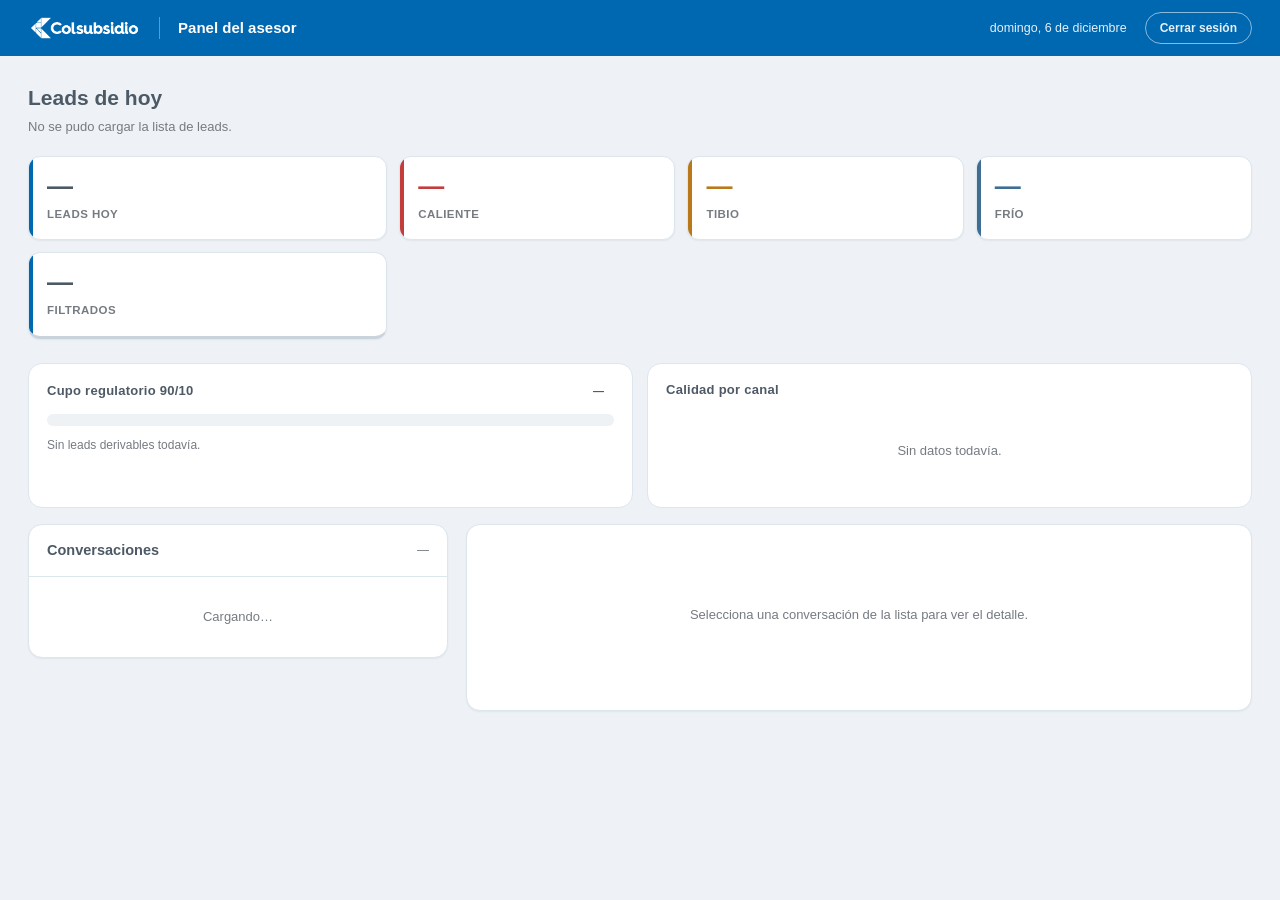
==== commit 24f63464: "Cerrar la exposicion de datos personales y derivar solo los leads que lo ameritan Correcciones que s" ====
--- a/static/asesor.html
+++ b/static/asesor.html
@@ -41,6 +41,12 @@
     <div class="asesor-tile frio">
       <div class="num" id="tile-frio">—</div>
       <div class="asesor-etiqueta">Frío</div>
+    </div>
+    <!-- Leads que cerraron y NO se derivaron: horas que el equipo comercial
+         no gastó persiguiendo a quien hoy no puede comprar. -->
+    <div class="asesor-tile filtrados">
+      <div class="num" id="tile-filtrados">—</div>
+      <div class="asesor-etiqueta">Filtrados</div>
     </div>
   </div>
 
--- a/static/asesor.css
+++ b/static/asesor.css
@@ -281,3 +281,6 @@
 .asesor-nutricion li { padding:10px 12px; border-left:3px solid #ffd000; border-radius:0 9px 9px 0; background:#fffbe9; font-size:12.5px; }
 .asesor-nutricion strong { display:block; margin-bottom:2px; color:#5c4a00; }
 .asesor-nutricion span { color:#6b6455; line-height:1.45; }
+
+.asesor-tile.filtrados .num { color:#4d5a66; }
+.asesor-tile.filtrados { border-bottom:3px solid #c9d3db; }
